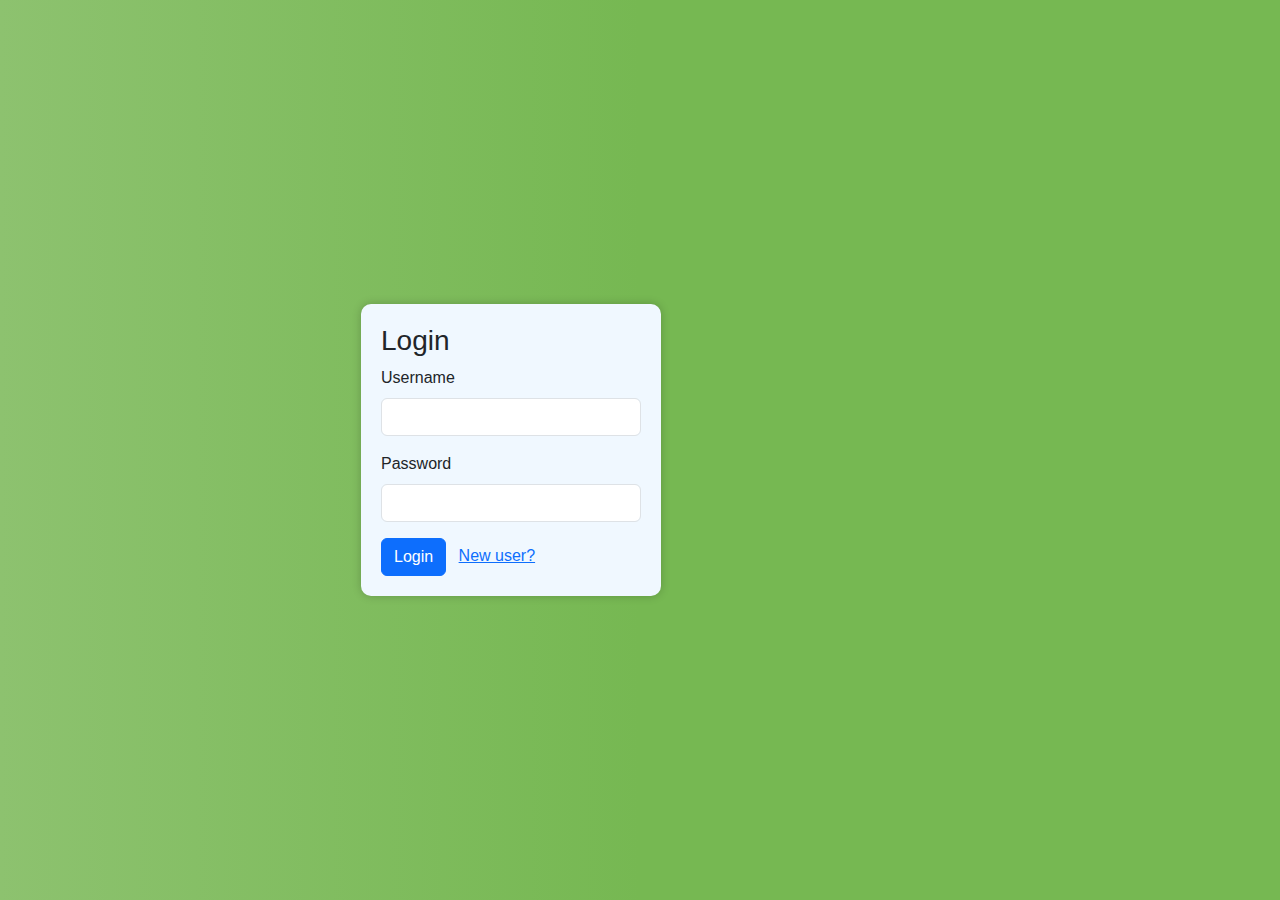
==== login.html @ d601e5b8 "completed" ====
<!DOCTYPE html>
<html lang="en">
<head>
    <meta charset="UTF-8">
    <meta name="viewport" content="width=device-width, initial-scale=1.0">
    <title>Your Web App</title>
    <link rel="stylesheet" href="https://cdn.jsdelivr.net/npm/bootstrap@5.0.2/dist/css/bootstrap.min.css">
    <link rel="stylesheet" href="css/forms.css">
</head>
<body>
    <div class="container">
        <div class="col-md-6">
            <form id="Form">
                <h3>Login </h3>
                <div class="mb-3">
                    <label for="username" class="form-label">Username</label>
                    <input type="text" class="form-control" id="username" required>
                </div>
                <div class="mb-3">
                    <label for="password" class="form-label">Password</label>
                    <input type="password" class="form-control" id="password" required>
                </div>
                <button type="button" class="btn btn-primary" id="loginBtn">Login</button>
                <a class="mx-2"  href="register.html"> New user?</a>
            </form>
        </div>
    </div>
    <script src="https://code.jquery.com/jquery-3.6.4.min.js"></script>
    <script src="https://cdn.jsdelivr.net/npm/bootstrap@5.0.2/dist/js/bootstrap.bundle.min.js"></script>
    <script src="Js/login.js"></script>
</body>
</html>
---- css/forms.css ----
body {
    background: #76b852; /* fallback for old browsers */
    background: rgb(141,194,111);
    background: linear-gradient(90deg, rgba(141,194,111,1) 0%, rgba(118,184,82,1) 50%);
    font-family: "Roboto", sans-serif;
    -webkit-font-smoothing: antialiased;
    -moz-osx-font-smoothing: grayscale;      
  }
.container {
    display: flex;
    justify-content: center;
    align-items: center;
    height: 100vh;
}
#Form {
    background-color: aliceblue;
    width: 300px;
    padding: 20px;
    border-radius: 10px;
    box-shadow: 0px 0px 10px rgba(0, 0, 0, 0.2);
}
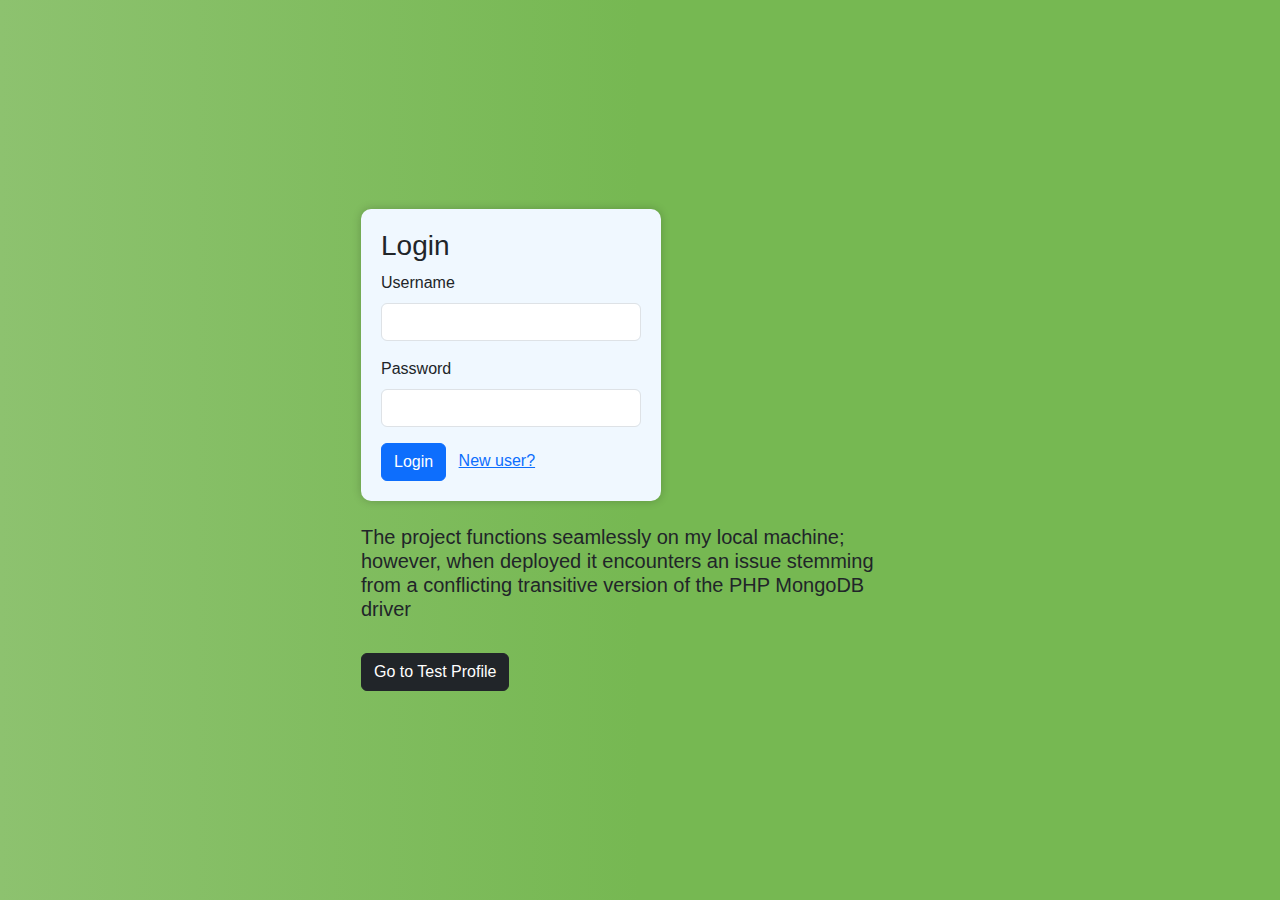
==== commit e4e21cf0: "done" ====
--- a/login.html
+++ b/login.html
@@ -23,10 +23,14 @@
                 <button type="button" class="btn btn-primary" id="loginBtn">Login</button>
                 <a class="mx-2"  href="register.html"> New user?</a>
             </form>
+            <br>
+<h5>The project functions seamlessly on my local machine; however, when deployed
+    it encounters an issue stemming from a conflicting transitive version of the PHP MongoDB driver</h5><br>
+    <button class="btn btn-dark"  id="profileButton" >Go to Test Profile</button>
         </div>
     </div>
     <script src="https://code.jquery.com/jquery-3.6.4.min.js"></script>
     <script src="https://cdn.jsdelivr.net/npm/bootstrap@5.0.2/dist/js/bootstrap.bundle.min.js"></script>
-    <script src="Js/login.js"></script>
+    <script src="js/login.js"></script>
 </body>
 </html>
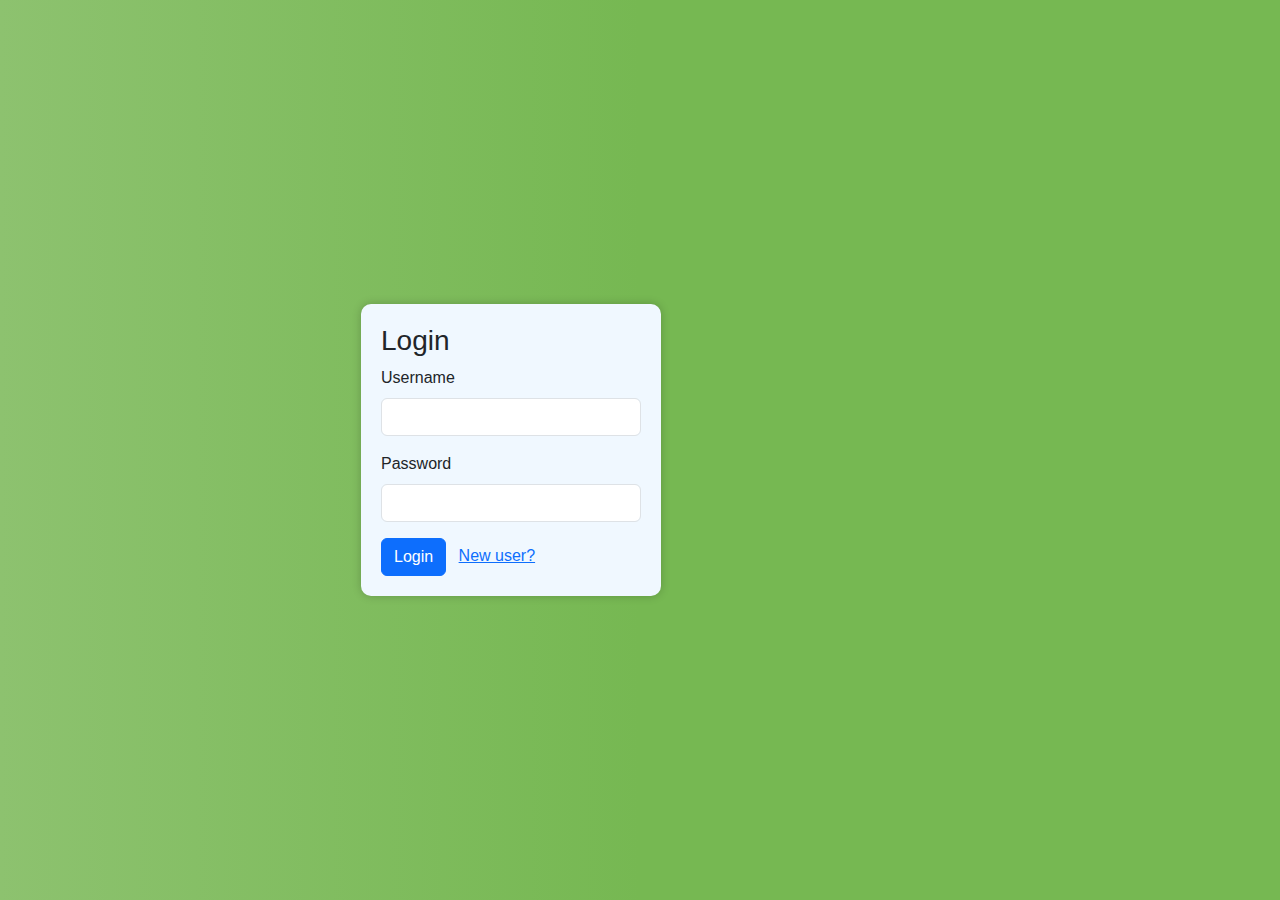
==== commit fd7552d7: "Completed merge" ====
--- a/login.html
+++ b/login.html
@@ -23,10 +23,6 @@
                 <button type="button" class="btn btn-primary" id="loginBtn">Login</button>
                 <a class="mx-2"  href="register.html"> New user?</a>
             </form>
-            <br>
-<h5>The project functions seamlessly on my local machine; however, when deployed
-    it encounters an issue stemming from a conflicting transitive version of the PHP MongoDB driver</h5><br>
-    <button class="btn btn-dark"  id="profileButton" >Go to Test Profile</button>
         </div>
     </div>
     <script src="https://code.jquery.com/jquery-3.6.4.min.js"></script>
